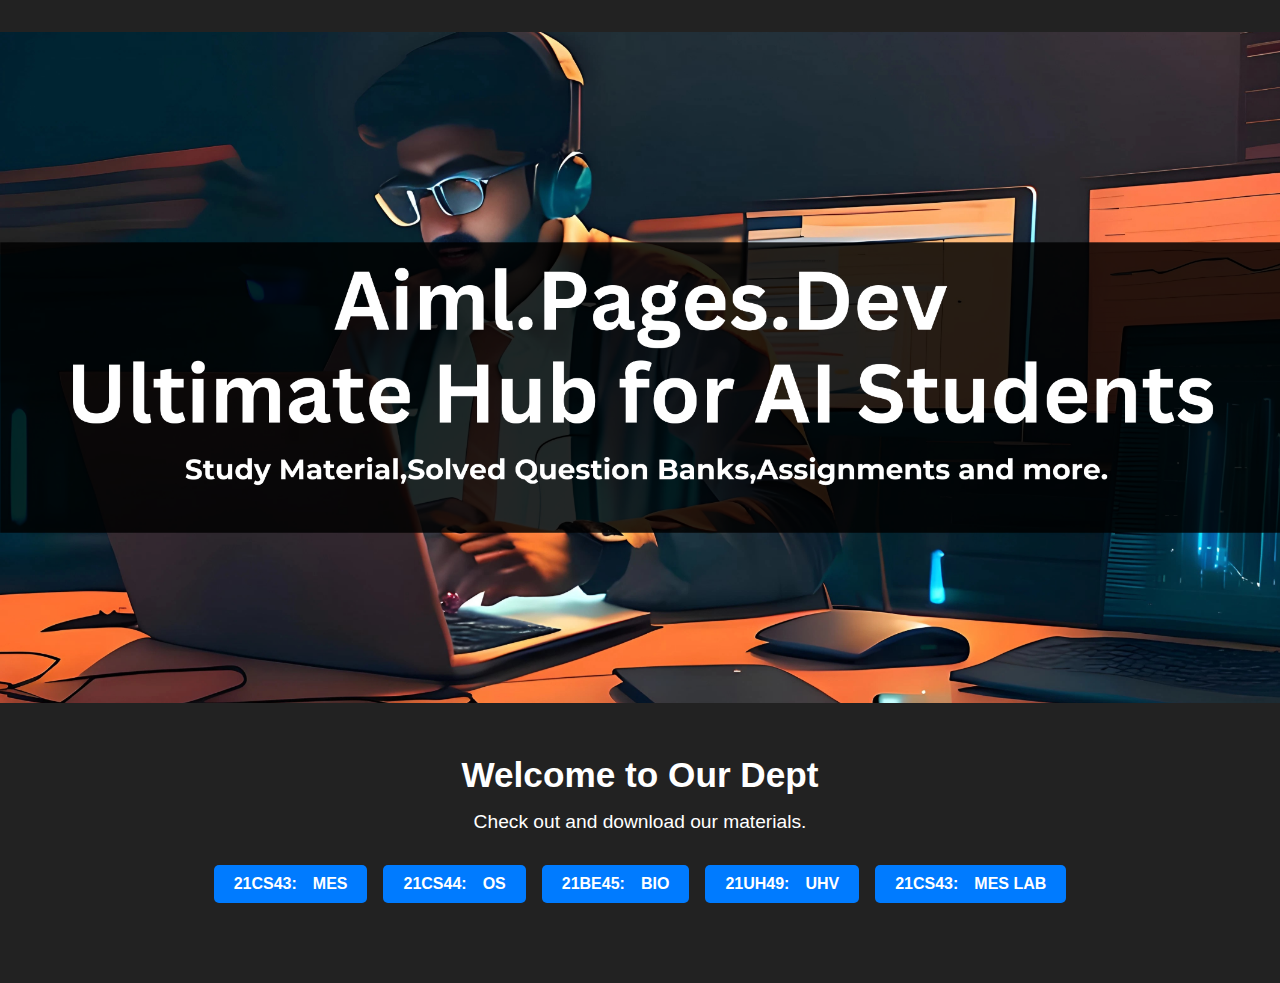
==== index.html @ e33117e3 "test" ====
<!DOCTYPE html>
<html lang="en">
<head>
    <meta charset="UTF-8">
    <meta name="viewport" content="width=device-width, initial-scale=1.0">
    <title>Study Material</title>
    <link rel="stylesheet" href="styles.css">
    <link rel="icon" type="image/x-icon" href="./favicon-removebg-preview.png">
    
    <!-- <script src ="https://form.jotform.com/static/feedback2.js" type="text/javascript"></script>
    <script type="text/javascript">
        var JFL_232284912601047 = new JotformFeedback({
          formId: '232284912601047',
          base: 'https://form.jotform.com/',
          windowTitle: 'CONNECT',
          backgroundColor: '#FF202020',
          fontColor: '#FFFFFF',
          type: '1',
          height: 500,
          width: 700,
          openOnLoad: true
        });
    </script>
    <script type="text/javascript">
    var ifr = document.getElementById("lightbox-232284912601047");
    if (ifr) {
      var src = ifr.src;
      var iframeParams = [];
      if (window.location.href && window.location.href.indexOf("?") > -1) {
        iframeParams = iframeParams.concat(window.location.href.substr(window.location.href.indexOf("?") + 1).split('&'));
      }
      if (src && src.indexOf("?") > -1) {
        iframeParams = iframeParams.concat(src.substr(src.indexOf("?") + 1).split("&"));
        src = src.substr(0, src.indexOf("?"))
      }
      iframeParams.push("isIframeEmbed=1");
      ifr.src = src + "?" + iframeParams.join('&');
    }
    window.handleIFrameMessage = function(e) {
      if (typeof e.data === 'object') { return; }
      var args = e.data.split(":");
      if (args.length > 2) { iframe = document.getElementById("lightbox-" + args[(args.length - 1)]); } else { iframe = document.getElementById("lightbox"); }
      if (!iframe) { return; }
      switch (args[0]) {
        case "scrollIntoView":
          iframe.scrollIntoView();
          break;
        case "setHeight":
          iframe.style.height = args[1] + "px";
          if (!isNaN(args[1]) && parseInt(iframe.style.minHeight) > parseInt(args[1])) {
            iframe.style.minHeight = args[1] + "px";
          }
          break;
        case "collapseErrorPage":
          if (iframe.clientHeight > window.innerHeight) {
            iframe.style.height = window.innerHeight + "px";
          }
          break;
        case "reloadPage":
          window.location.reload();
          break;
        case "loadScript":
          if( !window.isPermitted(e.origin, ['jotform.com', 'jotform.pro']) ) { break; }
          var src = args[1];
          if (args.length > 3) {
              src = args[1] + ':' + args[2];
          }
          var script = document.createElement('script');
          script.src = src;
          script.type = 'text/javascript';
          document.body.appendChild(script);
          break;
        case "exitFullscreen":
          if      (window.document.exitFullscreen)        window.document.exitFullscreen();
          else if (window.document.mozCancelFullScreen)   window.document.mozCancelFullScreen();
          else if (window.document.mozCancelFullscreen)   window.document.mozCancelFullScreen();
          else if (window.document.webkitExitFullscreen)  window.document.webkitExitFullscreen();
          else if (window.document.msExitFullscreen)      window.document.msExitFullscreen();
          break;
      }
      var isJotForm = (e.origin.indexOf("jotform") > -1) ? true : false;
      if(isJotForm && "contentWindow" in iframe && "postMessage" in iframe.contentWindow) {
        var urls = {"docurl":encodeURIComponent(document.URL),"referrer":encodeURIComponent(document.referrer)};
        iframe.contentWindow.postMessage(JSON.stringify({"type":"urls","value":urls}), "*");
      }
    };
    window.isPermitted = function(originUrl, whitelisted_domains) {
      var url = document.createElement('a');
      url.href = originUrl;
      var hostname = url.hostname;
      var result = false;
      if( typeof hostname !== 'undefined' ) {
        whitelisted_domains.forEach(function(element) {
            if( hostname.slice((-1 * element.length - 1)) === '.'.concat(element) ||  hostname === element ) {
                result = true;
            }
        });
        return result;
      }
    };
    if (window.addEventListener) {
      window.addEventListener("message", handleIFrameMessage, false);
    } else if (window.attachEvent) {
      window.attachEvent("onmessage", handleIFrameMessage);
    }
    </script> -->
</head>
<body>
    <section class="hero">
        <!-- <div class="top-right">
            <a href="https://aiml.pages.dev" target="_blank" class="aiml-link">aiml.pages.dev</a>
        </div> -->
        <img src="./hero image.png" alt="Hero Image" class="hero-image">
        <div class="hero-content">
            <h1>Welcome to Our Dept</h1>
            <p>Check out and download our materials.</p>
            <div class="buttons">
                <a href="./PAGES/mes.html" class="download-button">
                    <span class="button-note">21CS43:</span> MES
                </a>
                <a href="./PAGES/os.html" class="download-button">
                    <span class="button-note">21CS44:</span> OS
                </a>
                <a href="./PAGES/bio.html" class="download-button">
                    <span class="button-note">21BE45:</span> BIO
                </a>
                <a href="./PAGES/uhv.html" class="download-button">
                  <span class="button-note">21UH49:</span> UHV
              </a>
              <a href="./PAGES/meslab.html" class="download-button">
                <span class="button-note">21CS43:</span> MES LAB
            </a>
            </div>
        </div>
    </section>
    <!-- <p>You'll recognise me when I want you to, so don't try to figure out who I am.
</p> -->
</body>
</html>
---- styles.css ----
/* Reset some default styles */

body, h1, p, a {
    margin: 0;
    padding: 0;
}

body {
    font-family: 'Montserrat', sans-serif; /* Load Montserrat font from Google Fonts */
    background-color: #222;
    color: #fff;
}

/* Style the hero section */
.hero {
    position: relative;
    text-align: center;
    overflow: hidden;
    padding: 2rem 0;
}

.hero-image {
    width: 100vw;
    height: auto;
    object-fit: cover;
}

.hero-content {
    position: relative;
    z-index: 1;
    padding: 3rem 0;
}

.top-right {
    position: absolute;
    top: 1rem;
    right: 1rem;
    z-index: 2;
}

.aiml-link {
    color: #fff;
    text-decoration: none;
    font-size: 0.9rem;
    font-weight: bold;
}

.hero h1 {
    font-size: 2.2rem;
    margin-bottom: 1rem;
    
}

.hero p {
    font-size: 1.2rem;
    margin-bottom: 2rem;
}

.buttons {
    display: flex;
    justify-content: center;
    gap: 1rem;
    margin-top: 2rem;
}

.download-button {
    display: inline-flex;
    align-items: center;
    padding: 10px 20px;
    background-color: #007bff;
    color: #fff;
    text-decoration: none;
    border-radius: 5px;
    transition: background-color 0.3s;
    font-weight: bold;
}

.download-button:hover {
    background-color: #0056b3;
}

.button-note {
    margin-right: 1rem;
    font-weight: bold;
}

/* Media query for mobile devices */
@media (max-width: 768px) {
    .buttons {
        flex-direction: column;
        align-items: center;
    }

    .download-button {
        margin-top: 1rem;
    }
}
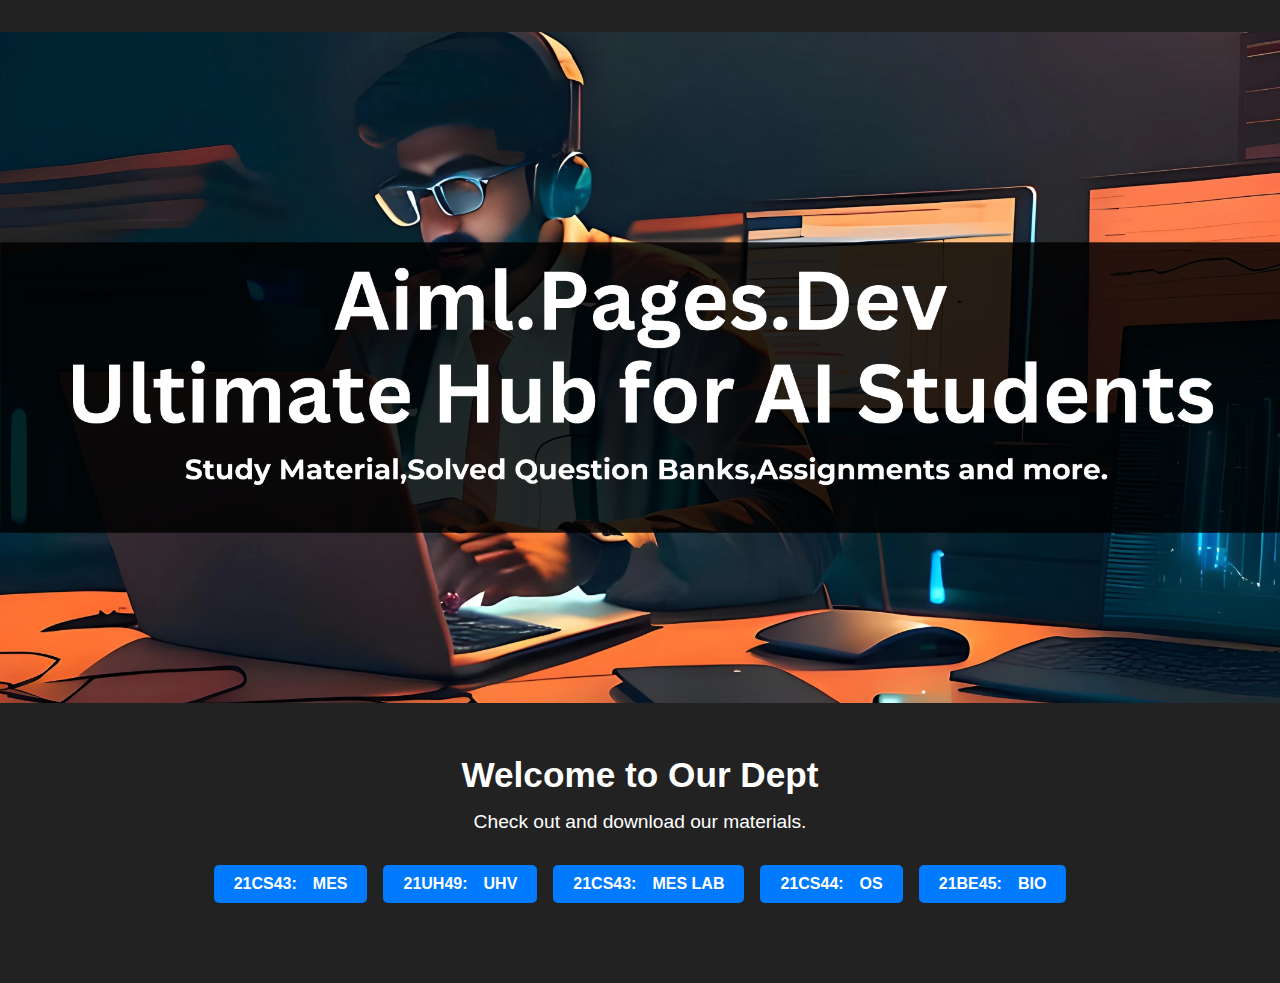
==== commit 130fed97: "test" ====
--- a/index.html
+++ b/index.html
@@ -118,18 +118,20 @@
                 <a href="./PAGES/mes.html" class="download-button">
                     <span class="button-note">21CS43:</span> MES
                 </a>
-                <a href="./PAGES/os.html" class="download-button">
-                    <span class="button-note">21CS44:</span> OS
-                </a>
-                <a href="./PAGES/bio.html" class="download-button">
-                    <span class="button-note">21BE45:</span> BIO
-                </a>
+                
                 <a href="./PAGES/uhv.html" class="download-button">
                   <span class="button-note">21UH49:</span> UHV
               </a>
               <a href="./PAGES/meslab.html" class="download-button">
                 <span class="button-note">21CS43:</span> MES LAB
             </a>
+
+            <a href="./PAGES/os.html" class="download-button">
+                    <span class="button-note">21CS44:</span> OS
+                </a>
+                <a href="./PAGES/bio.html" class="download-button">
+                    <span class="button-note">21BE45:</span> BIO
+                </a>
             </div>
         </div>
     </section>
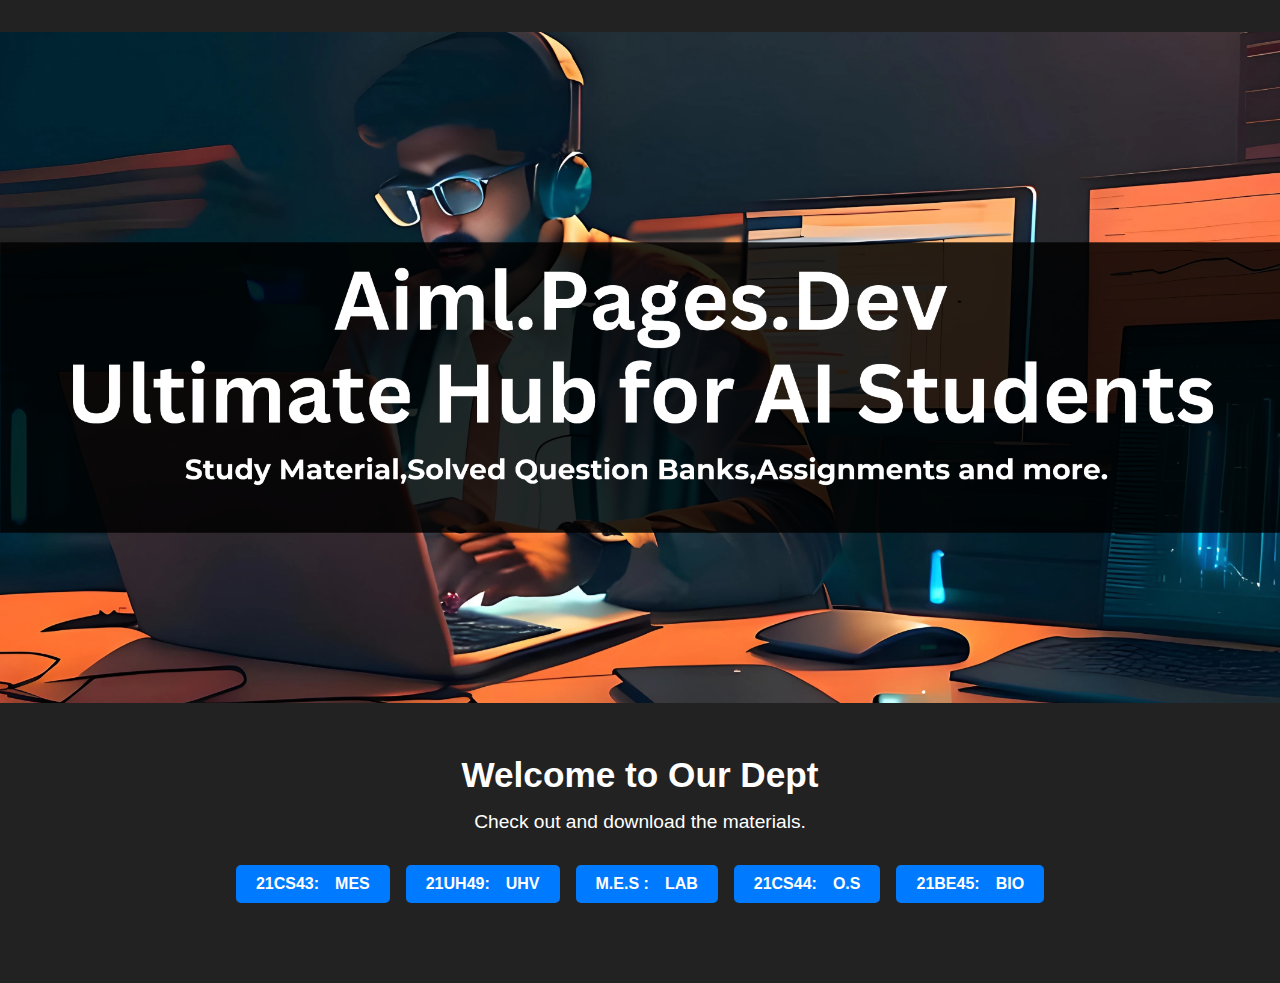
==== commit ab34be28: "test" ====
--- a/index.html
+++ b/index.html
@@ -109,11 +109,11 @@
     <section class="hero">
         <!-- <div class="top-right">
             <a href="https://aiml.pages.dev" target="_blank" class="aiml-link">aiml.pages.dev</a>
-        </div> -->
+        </div> <br> -->
         <img src="./hero image.png" alt="Hero Image" class="hero-image">
         <div class="hero-content">
             <h1>Welcome to Our Dept</h1>
-            <p>Check out and download our materials.</p>
+            <p>Check out and download the materials.</p>
             <div class="buttons">
                 <a href="./PAGES/mes.html" class="download-button">
                     <span class="button-note">21CS43:</span> MES
@@ -123,11 +123,11 @@
                   <span class="button-note">21UH49:</span> UHV
               </a>
               <a href="./PAGES/meslab.html" class="download-button">
-                <span class="button-note">21CS43:</span> MES LAB
+                <span class="button-note"> M.E.S :</span>  LAB
             </a>
 
             <a href="./PAGES/os.html" class="download-button">
-                    <span class="button-note">21CS44:</span> OS
+                    <span class="button-note">21CS44:</span> O.S
                 </a>
                 <a href="./PAGES/bio.html" class="download-button">
                     <span class="button-note">21BE45:</span> BIO
--- a/styles.css
+++ b/styles.css
@@ -94,4 +94,5 @@
     .download-button {
         margin-top: 1rem;
     }
+    
 }
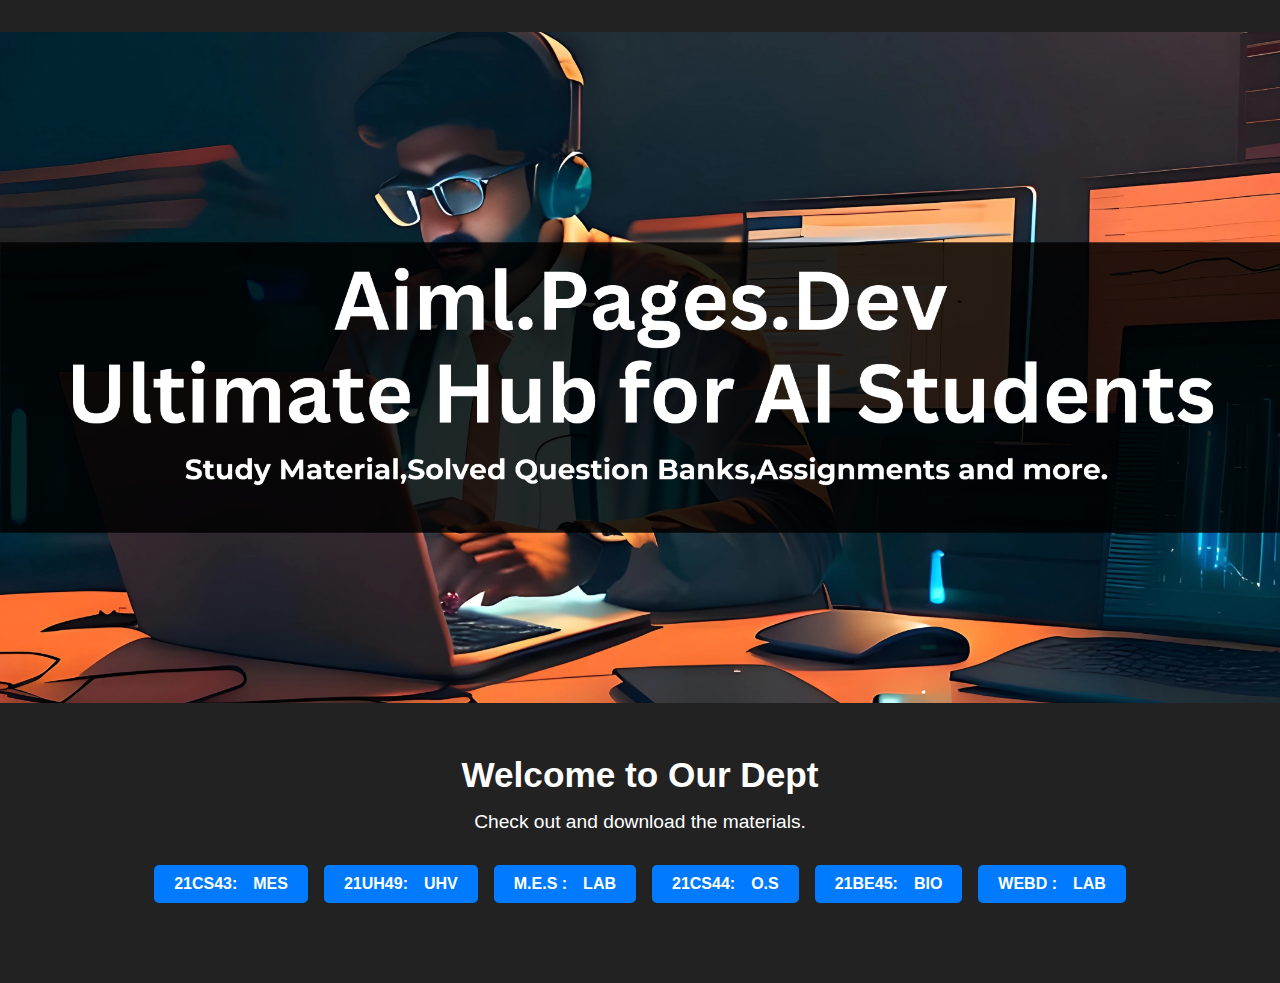
==== commit 680fc48a: "ADDED WEBD" ====
--- a/index.html
+++ b/index.html
@@ -132,10 +132,15 @@
                 <a href="./PAGES/bio.html" class="download-button">
                     <span class="button-note">21BE45:</span> BIO
                 </a>
+                <a href="./PAGES/webd.html" class="download-button">
+                  <span class="button-note"> WEBD :</span>  LAB
+              </a>
+  
             </div>
         </div>
     </section>
     <!-- <p>You'll recognise me when I want you to, so don't try to figure out who I am.
+      (¬_¬ )
 </p> -->
 </body>
 </html>
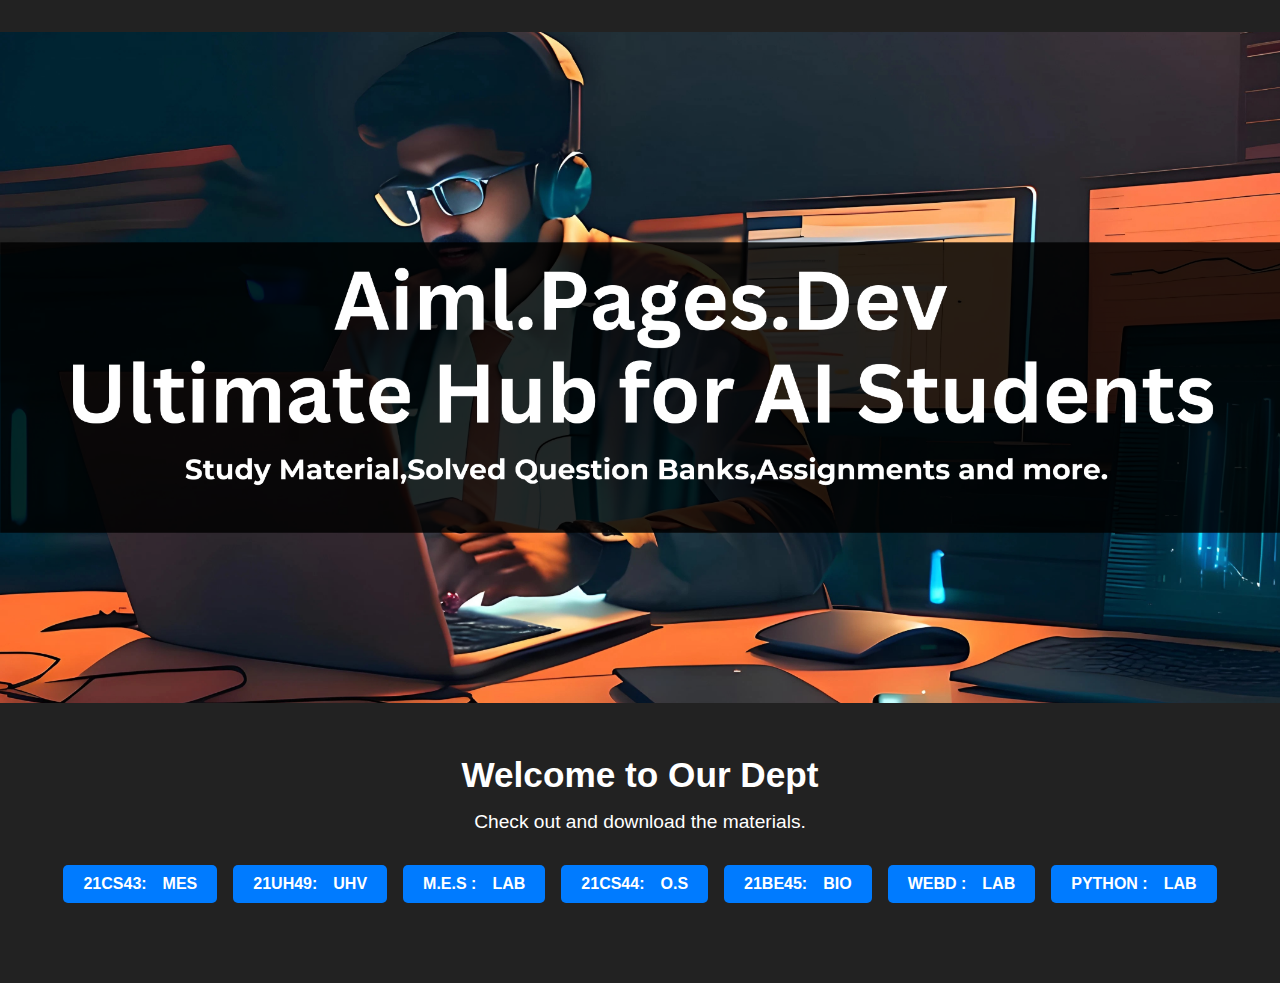
==== commit a78a7602: "ADDED PYTHON LAB FILES" ====
--- a/index.html
+++ b/index.html
@@ -135,6 +135,9 @@
                 <a href="./PAGES/webd.html" class="download-button">
                   <span class="button-note"> WEBD :</span>  LAB
               </a>
+                <a href="./PAGES/python.html" class="download-button">
+                  <span class="button-note"> PYTHON :</span>  LAB
+              </a>
   
             </div>
         </div>
